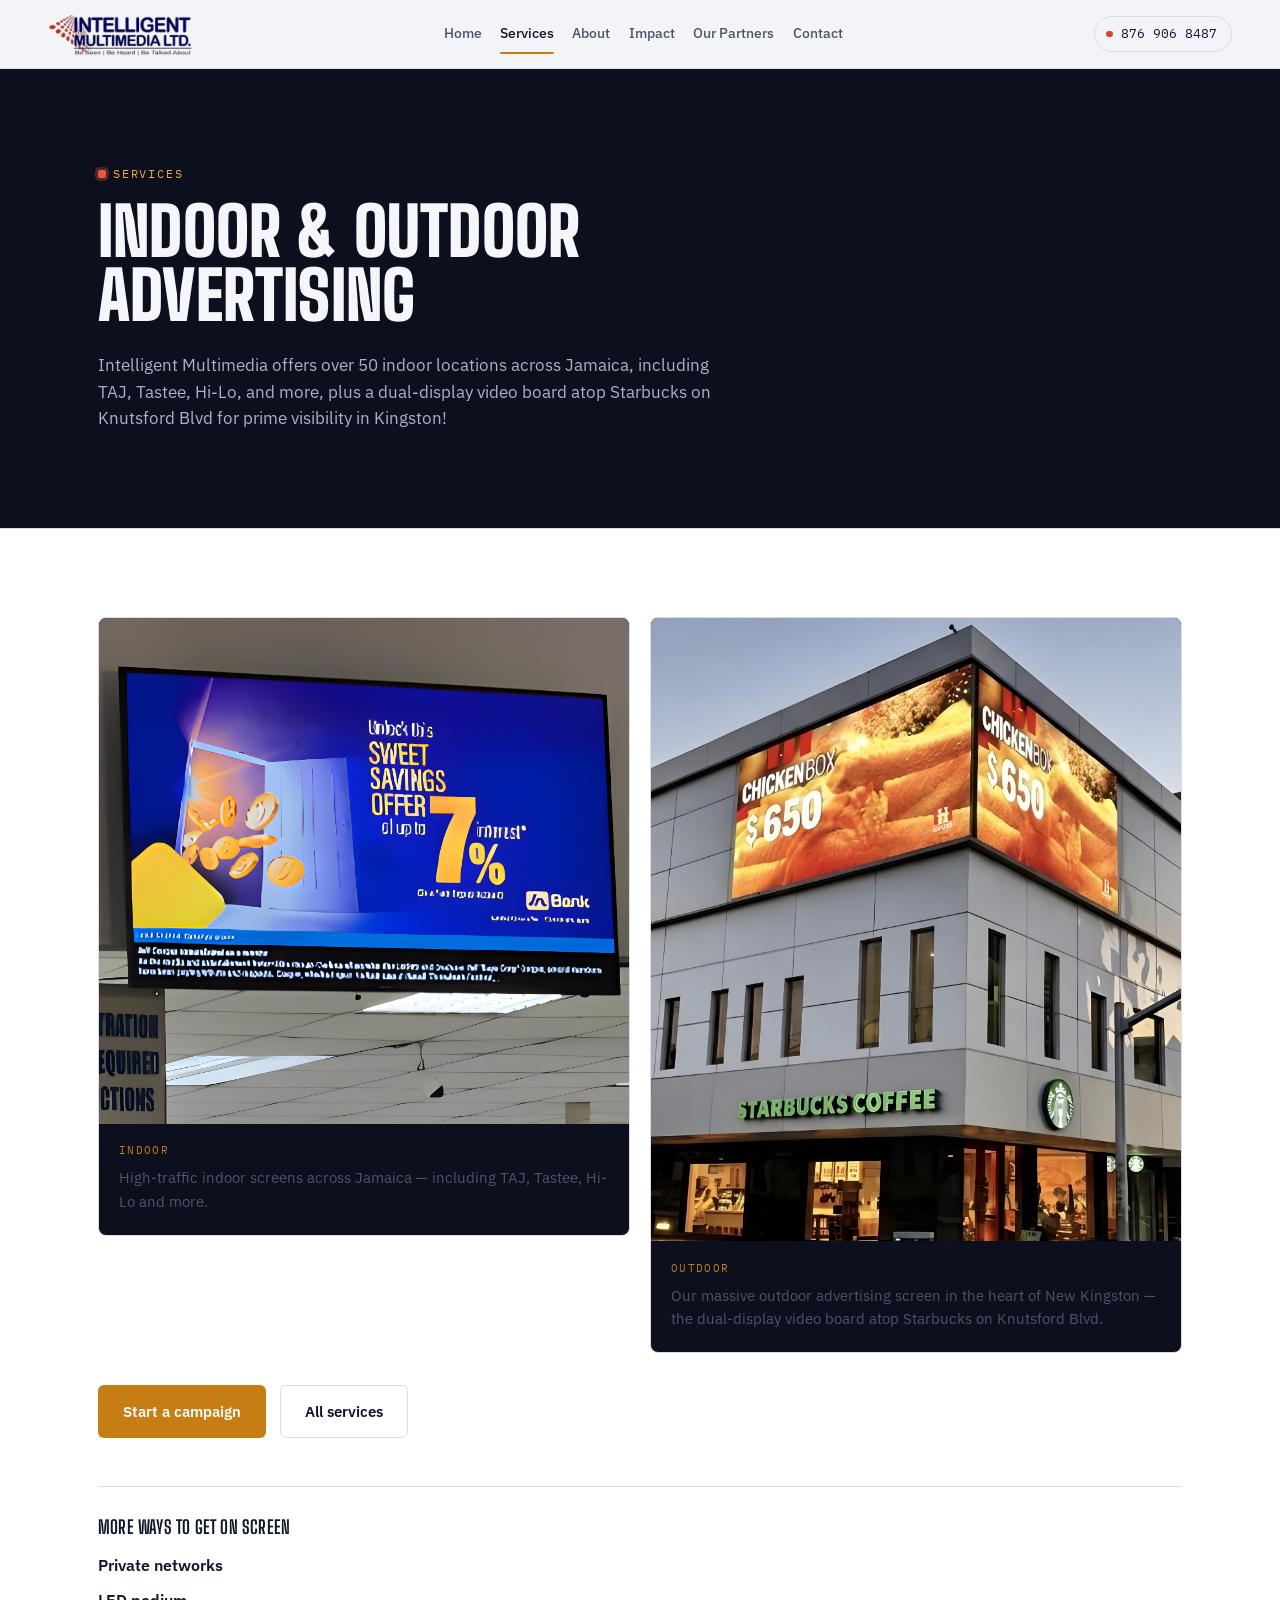
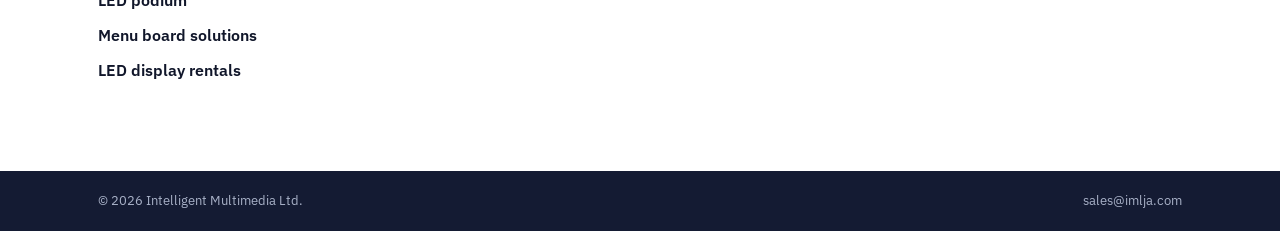
==== indoor-outdoor-advertising.html @ 4af354d1 "First version" ====
<!DOCTYPE html>
<html lang="en">
<head>
<meta charset="utf-8">
<meta name="viewport" content="width=device-width, initial-scale=1">
<title>Indoor & outdoor advertising | Intelligent Multimedia</title>
<link rel="stylesheet" href="https://fonts.googleapis.com/css2?family=Big+Shoulders+Display:wght@600;700;800;900&family=IBM+Plex+Sans:wght@400;500;600;700&family=IBM+Plex+Mono:wght@400;500;600&display=swap">
<link rel="stylesheet" href="styles.css">
</head>
<body>
<header class="site">
  <div class="nav-row">
    <a class="brand" href="index.html">
      <img class="logo-dark" src="images/iml-logo.png" alt="Intelligent Multimedia Ltd." width="364" height="111">
      <img class="logo-light" src="images/iml-logo-light.png" alt="" width="364" height="111">
    </a>
    <nav class="links" aria-label="Primary">
      <a href="index.html">Home</a>
      <a href="index.html#services" class="active">Services</a>
      <a href="index.html#about">About</a>
      <a href="index.html#impact">Impact</a>
      <a href="index.html#partners">Our Partners</a>
      <a href="index.html#contact">Contact</a>
    </nav>
    <div class="nav-actions">
      <a class="call-pill" href="tel:+18769068487"><span class="dot"></span>876 906 8487</a>
      <button class="menu-btn" id="menuBtn" aria-expanded="false" aria-controls="mobilePanel" aria-label="Open menu">
        <svg viewBox="0 0 24 24" fill="none" stroke="currentColor" stroke-width="2" stroke-linecap="round"><line x1="3" y1="6" x2="21" y2="6"/><line x1="3" y1="12" x2="21" y2="12"/><line x1="3" y1="18" x2="21" y2="18"/></svg>
      </button>
    </div>
  </div>
  <div class="mobile-panel" id="mobilePanel">
    <div>
      <nav aria-label="Mobile">
        <a href="index.html">Home</a>
        <a href="index.html#services">Services</a>
        <a href="index.html#about">About</a>
        <a href="index.html#impact">Impact</a>
        <a href="index.html#partners">Our Partners</a>
        <a href="index.html#contact">Contact</a>
        <a href="tel:+18769068487">Call 876 906 8487</a>
      </nav>
    </div>
  </div>
</header>

<section class="service-hero">
  <div class="wrap">
    <p class="eyebrow on-screen">Services</p>
    <h1>Indoor &amp; outdoor advertising</h1>
    <p class="lede">Intelligent Multimedia offers over 50 indoor locations across Jamaica, including TAJ, Tastee, Hi-Lo, and more, plus a dual-display video board atop Starbucks on Knutsford Blvd for prime visibility in Kingston!</p>
  </div>
</section>

<section class="service-body">
  <div class="wrap">
    <div class="offer-media">
      <figure class="offer-shot indoor">
        <img src="images/indoor-digital-screen.jpg" alt="Indoor digital advertising screen showing a live campaign and news ticker" decoding="async">
        <figcaption>
          <span class="k">Indoor</span>
          <p>High-traffic indoor screens across Jamaica &mdash; including TAJ, Tastee, Hi-Lo and more.</p>
        </figcaption>
      </figure>
      <figure class="offer-shot outdoor">
        <img src="images/outdoor-new-kingston.jpg" alt="Massive dual-display outdoor advertising screen above Starbucks in New Kingston" decoding="async">
        <figcaption>
          <span class="k">Outdoor</span>
          <p>Our massive outdoor advertising screen in the heart of New Kingston &mdash; the dual-display video board atop Starbucks on Knutsford Blvd.</p>
        </figcaption>
      </figure>
    </div>
    <div class="service-cta">
      <a class="btn btn-solid on-light" href="index.html#contact">Start a campaign</a>
      <a class="btn btn-ghost on-light" href="index.html#services">All services</a>
    </div>
    <div class="other-services">
      <h2>More ways to get on screen</h2>
      <ul>
      <li><a href="private-networks.html">Private networks</a></li>
      <li><a href="led-podium.html">LED podium</a></li>
      <li><a href="menu-board-solutions.html">Menu board solutions</a></li>
      <li><a href="led-display-rentals.html">LED display rentals</a></li>
      </ul>
    </div>
  </div>
</section>

<footer class="site-footer">
  <div class="wrap footer-row">
    <span>&copy; <span id="year"></span> Intelligent Multimedia Ltd.</span>
    <a href="mailto:sales@imlja.com">sales@imlja.com</a>
  </div>
</footer>
<script src="site.js"></script>
</body>
</html>
---- styles.css ----
:root{
    --paper:#F2F4F7;
    --surface:#FFFFFF;
    --surface-2:#E9ECF2;
    --ink:#10162A;
    --ink-soft:#4B5568;
    --border:#D8DDE6;
    --amber:#E79A2E;
    --amber-strong:#C67D14;
    --amber-tint:#FBEBD2;
    --live-red:#D8432C;
    --focus:#2E6FE0;

    --screen-bg:#0B0F1E;
    --screen-panel:#141B33;
    --screen-panel-2:#1B2445;
    --screen-text:#F4F6FA;
    --screen-text-soft:#A9B2C8;
    --screen-border:rgba(255,255,255,0.12);
    --screen-amber:#F0A93E;
    --screen-red:#EA5A3C;

    --display: "Big Shoulders Display", "Arial Narrow", sans-serif;
    --body: "IBM Plex Sans", "Segoe UI", system-ui, sans-serif;
    --mono: "IBM Plex Mono", ui-monospace, "SFMono-Regular", Menlo, monospace;

    color-scheme: light;
  }
  @media (prefers-color-scheme: dark){
    :root:not([data-theme="light"]){
      --paper:#0C1120;
      --surface:#131A2C;
      --surface-2:#19233A;
      --ink:#EAEDF4;
      --ink-soft:#9CA6BC;
      --border:rgba(255,255,255,0.10);
      --amber:#F0A93E;
      --amber-strong:#F7C067;
      --amber-tint:#241C10;
      --live-red:#FF5A3C;
      color-scheme: dark;
    }
  }
  :root[data-theme="dark"]{
    --paper:#0C1120;
    --surface:#131A2C;
    --surface-2:#19233A;
    --ink:#EAEDF4;
    --ink-soft:#9CA6BC;
    --border:rgba(255,255,255,0.10);
    --amber:#F0A93E;
    --amber-strong:#F7C067;
    --amber-tint:#241C10;
    --live-red:#FF5A3C;
    color-scheme: dark;
  }

  *{box-sizing:border-box;}
  html{scroll-behavior:smooth;}
  body{
    margin:0;
    background:var(--paper);
    color:var(--ink);
    font-family:var(--body);
    line-height:1.55;
    -webkit-font-smoothing:antialiased;
  }
  img{max-width:100%;display:block;}
  a{color:inherit;}
  h1,h2,h3{
    font-family:var(--display);
    text-wrap:balance;
    margin:0;
    line-height:0.96;
    letter-spacing:0.2px;
  }
  .eyebrow{
    font-family:var(--mono);
    font-size:0.72rem;
    letter-spacing:0.16em;
    text-transform:uppercase;
    color:var(--amber-strong);
    display:flex;
    align-items:center;
    gap:0.6em;
    margin:0 0 1rem;
  }
  .eyebrow::before{
    content:"";
    width:0.5rem;height:0.5rem;
    border-radius:2px;
    background:var(--live-red);
    box-shadow:0 0 0 3px color-mix(in srgb, var(--live-red) 20%, transparent);
    flex:none;
  }
  .eyebrow.on-screen{ color:var(--screen-amber); }
  .eyebrow.on-screen::before{ box-shadow:0 0 0 3px color-mix(in srgb, var(--screen-red) 30%, transparent); background:var(--screen-red); }

  .wrap{ max-width:1180px; margin:0 auto; padding:0 clamp(1.25rem, 4vw, 3rem); }
  section{ position:relative; }

  /* ---------- nav ---------- */
  header.site{
    position:sticky; top:0; z-index:40;
    background:color-mix(in srgb, var(--paper) 82%, transparent);
    backdrop-filter:blur(10px);
    border-bottom:1px solid var(--border);
  }
  .nav-row{
    display:grid;
    grid-template-columns:auto 1fr auto;
    align-items:center;
    gap:0.65rem 1.25rem;
    padding:0.75rem clamp(1.25rem, 4vw, 3rem);
  }
  .brand{
    display:flex;
    align-items:center;
    text-decoration:none;
    flex-shrink:0;
    justify-self:start;
    width:max-content;
    line-height:0;
  }
  .brand img{
    display:block;
    height:2.35rem;
    width:auto;
    max-width:min(13.5rem, 48vw);
  }
  .brand .logo-light{ display:none; }
  @media (prefers-color-scheme: dark){
    :root:not([data-theme="light"]) .brand .logo-dark{ display:none; }
    :root:not([data-theme="light"]) .brand .logo-light{ display:block; }
  }
  :root[data-theme="dark"] .brand .logo-dark{ display:none; }
  :root[data-theme="dark"] .brand .logo-light{ display:block; }
  @media (min-width:640px){
    .brand img{ height:2.75rem; }
  }

  nav.links{
    display:flex;
    flex-wrap:wrap;
    align-items:center;
    justify-content:center;
    gap:0.15rem 1.15rem;
    min-width:0;
  }
  nav.links a{
    text-decoration:none; font-size:0.88rem; font-weight:500;
    color:var(--ink-soft); position:relative; padding:0.3rem 0;
    white-space:nowrap;
  }
  nav.links a.active, nav.links a:hover{ color:var(--ink); }
  nav.links a.active::after{
    content:""; position:absolute; left:0; right:0; bottom:-4px; height:2px;
    background:var(--amber-strong); border-radius:2px;
  }

  .nav-actions{ display:flex; align-items:center; gap:0.75rem; }
  .call-pill{
    display:none; align-items:center; gap:0.5rem;
    font-family:var(--mono); font-size:0.8rem; text-decoration:none;
    color:var(--ink); border:1px solid var(--border); border-radius:999px;
    padding:0.45rem 0.9rem 0.45rem 0.7rem; white-space:nowrap;
  }
  .call-pill:hover{ border-color:var(--amber-strong); color:var(--amber-strong); }
  .call-pill .dot{ width:0.4rem; height:0.4rem; border-radius:50%; background:var(--live-red); }
  @media (min-width:720px){ .call-pill{ display:inline-flex; } }

  .menu-btn, .mobile-panel{ display:none; }

  @media (max-width:900px){
    .nav-row{
      grid-template-columns:1fr auto;
      grid-template-areas:
        "brand actions"
        "links links";
    }
    .brand{ grid-area:brand; }
    nav.links{ grid-area:links; justify-content:flex-start; gap:0.2rem 0.85rem; width:100%; }
    nav.links a{ font-size:0.8rem; }
    .nav-actions{ grid-area:actions; }
  }

  /* ---------- hero (screen wall) ---------- */
  .hero{
    background:var(--screen-bg); color:var(--screen-text);
    overflow:hidden; isolation:isolate;
  }
  .tile-wall{
    position:absolute; inset:0; z-index:0;
    display:grid;
    grid-template-columns:repeat(12, 1fr);
    gap:3px; padding:3px;
    opacity:0.55;
  }
  .tile-wall .tile{
    background:var(--screen-panel);
    border-radius:2px;
    animation:tilePulse 6s ease-in-out infinite;
  }
  .tile-wall .tile.amber{ background:color-mix(in srgb, var(--screen-amber) 55%, var(--screen-panel)); }
  @keyframes tilePulse{
    0%, 100%{ opacity:0.35; }
    50%{ opacity:0.9; }
  }
  .hero-scrim{
    position:absolute; inset:0; z-index:1;
    background:
      radial-gradient(60% 55% at 22% 30%, rgba(11,15,30,0.15), rgba(11,15,30,0.88) 72%),
      linear-gradient(180deg, rgba(11,15,30,0.55), rgba(11,15,30,0.97) 88%);
  }
  .hero-inner{
    position:relative; z-index:2;
    padding-top:clamp(4.5rem,14vw,8.5rem);
    padding-bottom:clamp(3.5rem,8vw,5.5rem);
    display:grid;
    grid-template-columns:1fr;
    gap:clamp(1.5rem,4vw,2.5rem);
    align-items:center;
    overflow:visible;
  }
  @media (min-width:960px){
    .hero-inner{
      grid-template-columns:minmax(0,0.92fr) minmax(420px,1.08fr);
      min-height:38rem;
    }
  }
  .hero-copy{ position:relative; z-index:3; }
  .hero h1{
    font-size:clamp(2.6rem, 8vw, 5.6rem);
    font-weight:900;
    text-transform:uppercase;
    max-width:16ch;
  }
  .hero h1 em{ font-style:normal; color:var(--screen-amber); }
  .hero p.lede{
    margin:1.5rem 0 0; max-width:46ch; font-size:1.08rem;
    color:var(--screen-text-soft);
  }
  .hero-ctas{ display:flex; flex-wrap:wrap; gap:0.9rem; margin-top:2.25rem; }

  .hero-orbit{
    --shot-w: 8.2rem;
    --shot-h: 10.4rem;
    --ring-r: 12.5rem;
    position:relative;
    z-index:2;
    height:clamp(18rem, 52vw, 28rem);
    perspective:70rem;
    perspective-origin:50% 50%;
    display:flex;
    align-items:center;
    justify-content:center;
    transform:translate3d(0, -1.25rem, 0);
  }
  @media (min-width:960px){
    .hero-orbit{
      --shot-w: 11.25rem;
      --shot-h: 14.4rem;
      --ring-r: 13.5rem;
      align-self:stretch;
      height:auto;
      min-height:32rem;
      transform:translate3d(0, -2.5rem, 0);
    }
  }
  @media (min-width:1400px){
    .hero-orbit{
      --shot-w: 14.5rem;
      --shot-h: 18.5rem;
      --ring-r: 16.5rem;
      min-height:40rem;
      transform:translate3d(0, -3rem, 0);
    }
    .hero-inner{ min-height:42rem; }
  }
  .hero-ring{
    position:relative;
    width:var(--shot-w);
    height:var(--shot-h);
    transform-style:preserve-3d;
  }
  .hero-shot{
    position:absolute;
    inset:0;
    border-radius:12px;
    overflow:hidden;
    border:1px solid var(--screen-border);
    background:var(--screen-panel);
    box-shadow:0 18px 40px rgba(0,0,0,0.45);
    transform-style:preserve-3d;
    backface-visibility:hidden;
    will-change:transform, filter, opacity;
  }
  .hero-shot img{
    width:100%;
    height:100%;
    object-fit:cover;
    display:block;
    transform:translateZ(0.1px);
    image-rendering:auto;
  }
  .hero-orbit.is-static .hero-shot{
    box-shadow:none;
  }
  .hero-orbit.is-static .hero-shot:not(:first-child){ display:none; }
  .hero-orbit.is-static .hero-shot:first-child{
    position:relative;
    transform:none;
    opacity:1;
    filter:none;
  }
  .btn{
    font-family:var(--body); font-weight:600; font-size:0.95rem;
    padding:0.85rem 1.5rem; border-radius:6px; text-decoration:none;
    display:inline-flex; align-items:center; gap:0.5rem; cursor:pointer; border:1px solid transparent;
    transition:transform 0.15s ease, background 0.15s ease, border-color 0.15s ease;
  }
  .btn:active{ transform:translateY(1px); }
  .btn-solid{ background:var(--screen-amber); color:#1B1204; }
  .btn-solid:hover{ background:#F7C067; }
  .btn-ghost{ border-color:var(--screen-border); color:var(--screen-text); }
  .btn-ghost:hover{ border-color:var(--screen-amber); color:var(--screen-amber); }

  .btn-solid.on-light{ background:var(--amber-strong); color:#fff; }
  .btn-solid.on-light:hover{ background:var(--amber); }
  .btn-ghost.on-light{ border-color:var(--border); color:var(--ink); }
  .btn-ghost.on-light:hover{ border-color:var(--amber-strong); color:var(--amber-strong); }

  .scroll-cue{
    position:absolute; left:clamp(1.25rem,4vw,3rem); bottom:1.5rem; z-index:2;
    font-family:var(--mono); font-size:0.68rem; letter-spacing:0.16em; text-transform:uppercase;
    color:var(--screen-text-soft); display:flex; align-items:center; gap:0.6rem;
  }
  .scroll-cue .line{ width:2rem; height:1px; background:var(--screen-text-soft); }

  /* ---------- ticker ---------- */
  .ticker{
    background:var(--screen-panel); color:var(--screen-text-soft);
    border-top:1px solid var(--screen-border); border-bottom:1px solid var(--screen-border);
    overflow:hidden; white-space:nowrap;
  }
  .ticker-track{
    display:inline-flex; align-items:center; gap:2.5rem;
    padding:0.85rem 0; animation:ticker 48s linear infinite;
    font-family:var(--mono); font-size:0.8rem; letter-spacing:0.06em;
  }
  .ticker:hover .ticker-track{ animation-play-state:paused; }
  .ticker-track span.hl{ color:var(--screen-amber); }
  .ticker-track .sep{ color:var(--screen-red); }
  @keyframes ticker{ from{ transform:translateX(0); } to{ transform:translateX(-50%); } }

  /* ---------- about / stats ---------- */
  .about{ padding:clamp(4rem,10vw,7rem) 0; }
  .about-grid{
    display:grid; gap:2.25rem;
    grid-template-columns:1fr;
  }
  @media (min-width:900px){
    .about-grid{
      grid-template-columns:minmax(0,0.62fr) minmax(0,1.38fr);
      align-items:center;
      gap:2.75rem;
    }
  }
  .about h2{ font-size:clamp(1.9rem,4vw,2.7rem); text-transform:uppercase; max-width:18ch; }
  .about p{ color:var(--ink-soft); max-width:56ch; margin:1.25rem 0 0; font-size:1.02rem; }

  .stat-panel{
    order:-1;
    background:var(--screen-bg); border-radius:12px; border:1px solid var(--screen-border);
    padding:clamp(1.75rem,4.5vw,3.4rem) clamp(1.25rem,3.5vw,2.6rem);
    display:grid;
    align-content:center;
    min-height:clamp(13rem,32vw,22rem);
    overflow:visible;
  }
  .stat{ display:flex; flex-direction:column; gap:0.45rem; }
  .stat .num{
    font-family:var(--mono); font-weight:600; font-size:clamp(2.1rem,5vw,2.8rem);
    color:var(--screen-text); font-variant-numeric:tabular-nums; letter-spacing:-0.01em;
  }
  .stat .num .suffix{ color:var(--screen-amber); }
  .stat .label{
    font-size:0.82rem; color:var(--screen-text-soft); max-width:32ch;
  }
  .stat + .stat{ border-top:1px solid var(--screen-border); padding-top:1.5rem; }
  .stat.featured .num{
    font-size:clamp(4.6rem,16vw,10.5rem);
    font-weight:700;
    line-height:0.86;
    letter-spacing:-0.05em;
    white-space:nowrap;
  }
  .stat.featured .label{
    font-size:clamp(1.08rem,2.1vw,1.35rem);
    max-width:18ch;
    line-height:1.35;
    margin-top:0.85rem;
    font-weight:500;
  }
  @media (min-width:900px){
    .stat-panel{ order:0; }
  }

  /* ---------- services / channels ---------- */
  .services{ padding:clamp(3.5rem,10vw,6rem) 0; background:var(--surface); border-top:1px solid var(--border); border-bottom:1px solid var(--border); }
  .services-head{ display:flex; flex-direction:column; gap:0.75rem; max-width:42ch; margin-bottom:2.75rem; }
  .services-head h2{ font-size:clamp(1.9rem,4vw,2.7rem); text-transform:uppercase; }
  .channel-grid{ display:grid; gap:1.1rem; grid-template-columns:1fr; }
  @media (min-width:700px){ .channel-grid{ grid-template-columns:1fr 1fr; } }
  @media (min-width:1080px){ .channel-grid{ grid-template-columns:repeat(3, 1fr); } }

  .channel-card{
    position:relative; border:1px solid var(--border); border-radius:8px;
    padding:1.6rem 1.5rem; background:var(--paper);
    transition:border-color 0.2s ease, transform 0.2s ease, box-shadow 0.2s ease;
  }
  .channel-card:hover{
    border-color:var(--amber-strong); transform:translateY(-3px);
    box-shadow:0 14px 30px -18px color-mix(in srgb, var(--amber-strong) 55%, transparent);
  }
  .channel-top{ display:flex; align-items:center; justify-content:space-between; margin-bottom:1rem; }
  .channel-num{ font-family:var(--mono); font-size:0.78rem; color:var(--ink-soft); letter-spacing:0.08em; }
  .live{ display:inline-flex; align-items:center; gap:0.4rem; font-family:var(--mono); font-size:0.62rem; letter-spacing:0.1em; color:var(--ink-soft); opacity:0; transition:opacity 0.2s ease; }
  .channel-card:hover .live{ opacity:1; }
  .live .dot{ width:0.4rem; height:0.4rem; border-radius:50%; background:var(--live-red); animation:blink 1.4s ease-in-out infinite; }
  @keyframes blink{ 0%,100%{opacity:1;} 50%{opacity:0.25;} }
  .channel-card h3{ font-size:1.32rem; text-transform:uppercase; letter-spacing:0.01em; margin-bottom:0.6rem; }
  .channel-card p{ color:var(--ink-soft); font-size:0.93rem; margin:0; }
  .channel-card.wide{ grid-column:1 / -1; }
  @media (min-width:700px){ .channel-card.wide{ grid-column:span 2; } }
  @media (min-width:1080px){ .channel-card.wide{ grid-column:span 1; } }

  /* ---------- inspire for good ---------- */
  .impact{ padding:clamp(3.5rem,10vw,6rem) 0; background:var(--amber-tint); }
  .impact-head{ max-width:48ch; margin-bottom:2.5rem; }
  .impact-head h2{ font-size:clamp(1.9rem,4vw,2.7rem); text-transform:uppercase; }
  .impact-head p{ color:var(--ink-soft); margin-top:1rem; }
  .impact-grid{ display:grid; gap:1.25rem; grid-template-columns:1fr; }
  @media (min-width:800px){ .impact-grid{ grid-template-columns:repeat(3, 1fr); } }
  .impact-card{
    background:var(--surface); border:1px solid var(--border); border-radius:8px;
    padding:1.6rem 1.5rem; display:flex; flex-direction:column; gap:0.75rem;
  }
  .impact-card .partner{
    font-family:var(--mono); font-size:0.68rem; letter-spacing:0.12em; text-transform:uppercase;
    color:var(--amber-strong);
  }
  .impact-card h3{ font-size:1.2rem; text-transform:none; font-family:var(--body); font-weight:700; }
  .impact-card p{ color:var(--ink-soft); font-size:0.92rem; margin:0; flex:1; }
  .impact-card a{ font-size:0.85rem; font-weight:600; color:var(--ink); text-decoration:underline; text-underline-offset:3px; }

  /* ---------- our partners ---------- */
  .partners{
    padding:clamp(3.5rem,10vw,6rem) 0;
    background:var(--surface);
    border-top:1px solid var(--border);
    border-bottom:1px solid var(--border);
  }
  .partners-head{ max-width:48ch; margin-bottom:2.5rem; }
  .partners-head h2{ font-size:clamp(1.9rem,4vw,2.7rem); text-transform:uppercase; }
  .partners-head p{ color:var(--ink-soft); margin-top:1rem; }
  .partner-logo-grid{
    display:grid;
    gap:1rem;
    grid-template-columns:repeat(2, 1fr);
  }
  @media (min-width:700px){ .partner-logo-grid{ grid-template-columns:repeat(3, 1fr); } }
  @media (min-width:1080px){ .partner-logo-grid{ grid-template-columns:repeat(5, 1fr); } }
  .partner-logo{
    margin:0;
    min-height:7.5rem;
    display:flex;
    align-items:center;
    justify-content:center;
    padding:1.25rem 1.1rem;
    background:#fff;
    border:1px solid var(--border);
    border-radius:8px;
  }
  .partner-logo img{
    max-width:100%;
    max-height:4.75rem;
    width:auto;
    height:auto;
    object-fit:contain;
  }

  /* ---------- contact ---------- */
  .contact{ background:var(--screen-bg); color:var(--screen-text); padding:clamp(4rem,10vw,7rem) 0; }
  .contact-inner{ display:grid; gap:2.5rem; grid-template-columns:1fr; }
  @media (min-width:900px){ .contact-inner{ grid-template-columns:1.2fr 0.8fr; align-items:end; } }
  .contact h2{ font-size:clamp(2rem,5vw,3.2rem); text-transform:uppercase; max-width:14ch; }
  .contact p.lede{ color:var(--screen-text-soft); max-width:44ch; margin-top:1.25rem; }
  .contact-links{ display:grid; gap:1.1rem; }
  .contact-item{ display:flex; flex-direction:column; gap:0.25rem; padding-bottom:1.1rem; border-bottom:1px solid var(--screen-border); }
  .contact-item:last-child{ border-bottom:none; padding-bottom:0; }
  .contact-item .k{ font-family:var(--mono); font-size:0.66rem; letter-spacing:0.14em; text-transform:uppercase; color:var(--screen-amber); }
  .contact-item a, .contact-item span.v{ font-size:1.15rem; font-weight:600; text-decoration:none; color:var(--screen-text); }
  .contact-item a:hover{ color:var(--screen-amber); }

  footer.site-footer{
    background:var(--screen-panel); color:var(--screen-text-soft);
    padding:1.25rem 0; font-size:0.8rem;
  }
  .footer-row{ display:flex; flex-wrap:wrap; gap:0.75rem 1.5rem; align-items:center; justify-content:space-between; }
  .footer-row a{ text-decoration:none; color:var(--screen-text-soft); }
  .footer-row a:hover{ color:var(--screen-amber); }

  :focus-visible{ outline:2px solid var(--focus); outline-offset:2px; }

  @media (prefers-reduced-motion: reduce){
    html{ scroll-behavior:auto; }
    .tile-wall .tile{ animation:none; }
    .ticker-track{ animation:none; }
    .live .dot{ animation:none; }
    .btn, .channel-card{ transition:none; }
    .hero-ring, .hero-shot{ animation:none !important; }
  }

/* ---------- linked service cards ---------- */
a.channel-card{
  display:flex;
  flex-direction:column;
  text-decoration:none;
  color:inherit;
  cursor:pointer;
  height:100%;
}
a.channel-card .click-more{
  margin-top:auto;
  padding-top:1rem;
  font-family:var(--mono);
  font-size:0.72rem;
  letter-spacing:0.12em;
  text-transform:uppercase;
  color:var(--amber-strong);
}

/* ---------- service pages ---------- */
.service-hero{
  background:var(--screen-bg);
  color:var(--screen-text);
  padding:clamp(3.5rem,10vw,6rem) 0;
}
.service-hero h1{
  font-size:clamp(2.2rem,6vw,4.2rem);
  font-weight:900;
  text-transform:uppercase;
  max-width:18ch;
}
.service-hero p.lede{
  margin:1.5rem 0 0;
  max-width:min(62ch, 100%);
  color:var(--screen-text-soft);
  font-size:1.08rem;
}
.service-body{
  padding:clamp(3rem,8vw,5.5rem) 0;
  background:var(--surface);
  border-top:1px solid var(--border);
}
.service-body p{
  color:var(--ink-soft);
  max-width:62ch;
  margin:0;
  font-size:1.02rem;
}
.service-cta{
  display:flex;
  flex-wrap:wrap;
  gap:0.9rem;
  margin-top:2rem;
}
.other-services{
  margin-top:3rem;
  padding-top:2rem;
  border-top:1px solid var(--border);
}
.other-services h2{
  font-size:1.15rem;
  text-transform:uppercase;
  margin-bottom:1rem;
}
.other-services ul{
  list-style:none;
  margin:0;
  padding:0;
  display:grid;
  gap:0.65rem;
}
.other-services a{
  text-decoration:none;
  font-weight:600;
  color:var(--ink);
}
.other-services a:hover{ color:var(--amber-strong); }

.offer-media{
  display:grid;
  gap:1.25rem;
  grid-template-columns:1fr;
}
@media (min-width:900px){
  .offer-media{ grid-template-columns:1fr 1fr; align-items:start; }
}
.offer-shot{
  margin:0;
  background:var(--screen-bg);
  border:1px solid var(--border);
  border-radius:8px;
  overflow:hidden;
  display:flex;
  flex-direction:column;
}
.offer-shot img{
  display:block;
  width:100%;
  height:auto;
  max-width:100%;
  max-height:none;
  object-fit:unset;
  background:var(--screen-bg);
  vertical-align:top;
}
@media (min-width:900px){
  .offer-media.single{
    grid-template-columns:1fr;
    max-width:36rem;
  }
  .offer-media.single.portrait{
    max-width:24rem;
  }
}
.offer-shot figcaption{ padding:1.15rem 1.25rem 1.35rem; }
.offer-shot .k{
  font-family:var(--mono);
  font-size:0.68rem;
  letter-spacing:0.12em;
  text-transform:uppercase;
  color:var(--amber-strong);
  display:block;
  margin-bottom:0.45rem;
}
.offer-shot p{
  margin:0;
  color:var(--ink-soft);
  font-size:0.95rem;
  max-width:none;
}
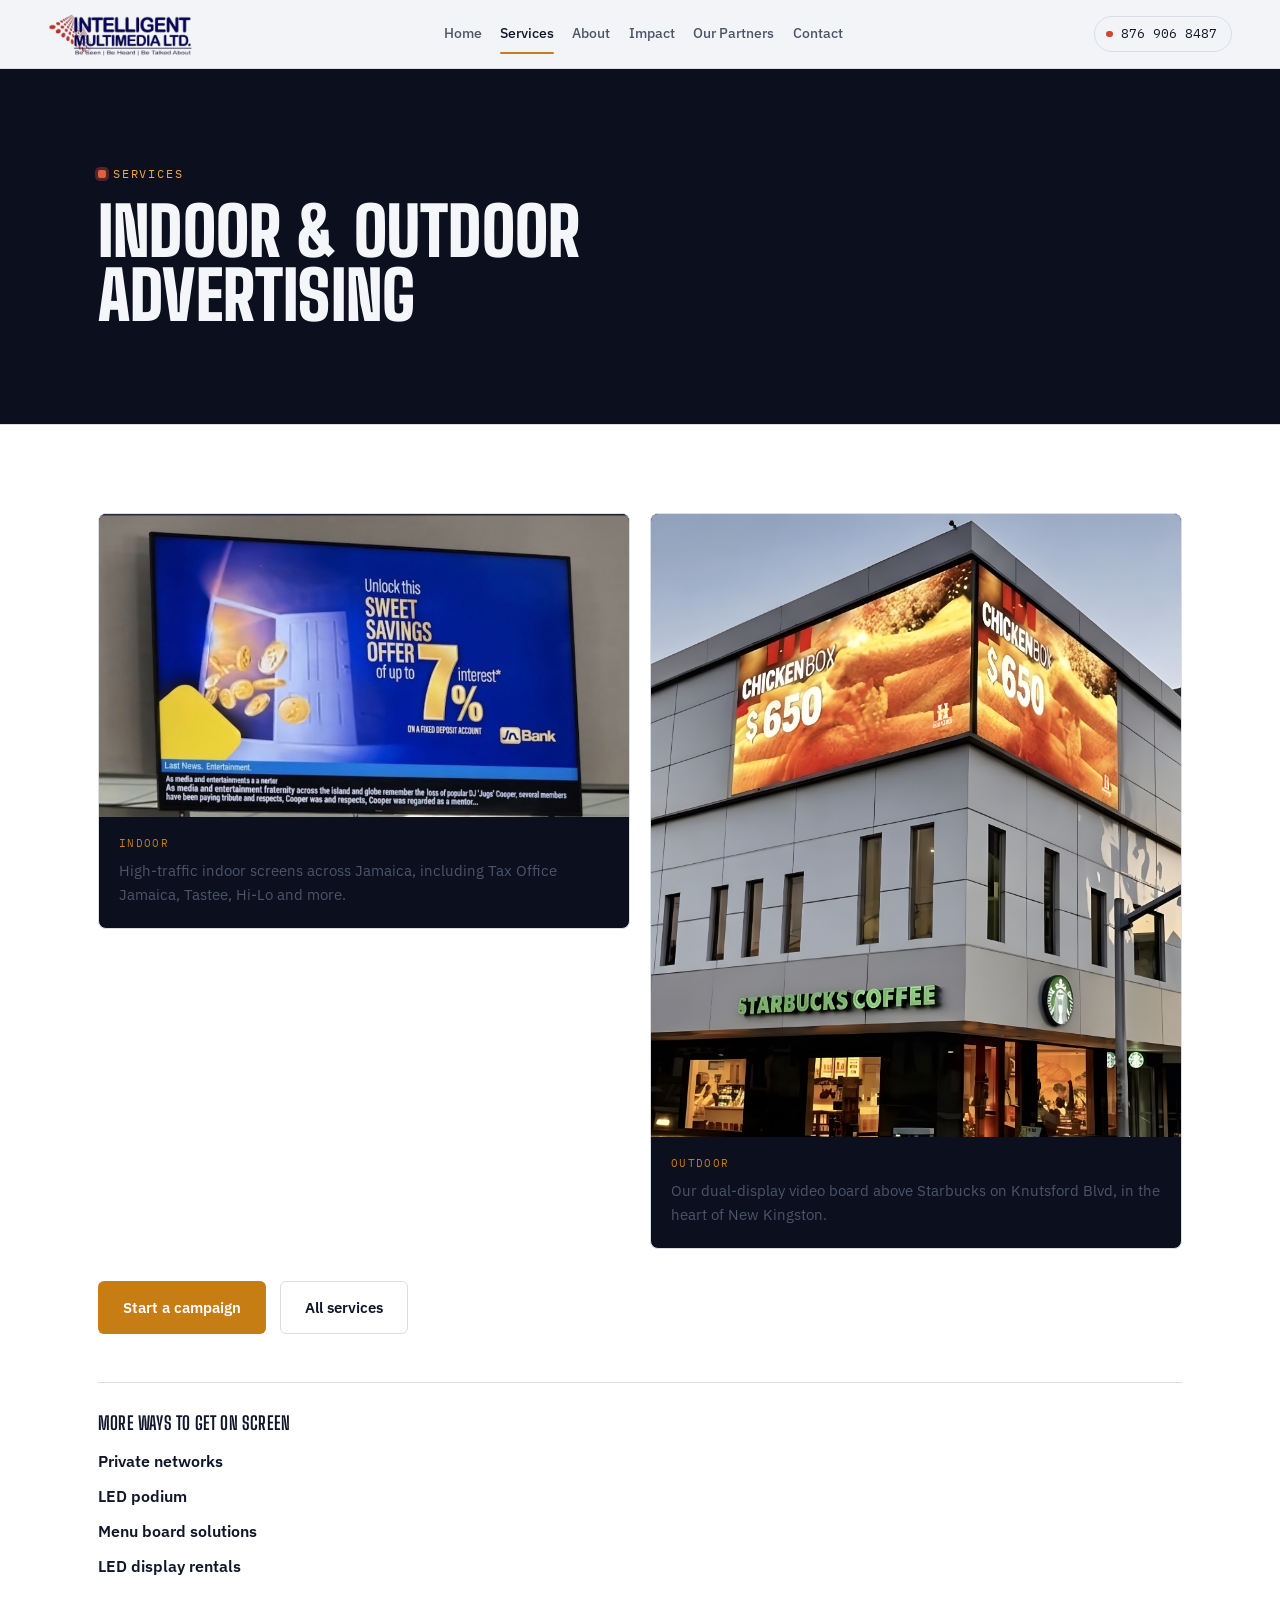
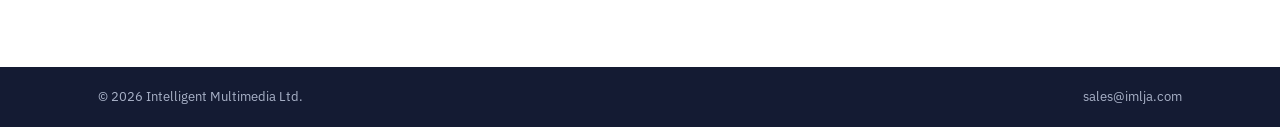
==== commit cc073b4a: "Refresh service cards and match service page copy Split indoor and outdoor into separate cards, add " ====
--- a/indoor-outdoor-advertising.html
+++ b/indoor-outdoor-advertising.html
@@ -48,7 +48,6 @@
   <div class="wrap">
     <p class="eyebrow on-screen">Services</p>
     <h1>Indoor &amp; outdoor advertising</h1>
-    <p class="lede">Intelligent Multimedia offers over 50 indoor locations across Jamaica, including TAJ, Tastee, Hi-Lo, and more, plus a dual-display video board atop Starbucks on Knutsford Blvd for prime visibility in Kingston!</p>
   </div>
 </section>
 
@@ -59,14 +58,14 @@
         <img src="images/indoor-digital-screen.jpg" alt="Indoor digital advertising screen showing a live campaign and news ticker" decoding="async">
         <figcaption>
           <span class="k">Indoor</span>
-          <p>High-traffic indoor screens across Jamaica &mdash; including TAJ, Tastee, Hi-Lo and more.</p>
+          <p>High-traffic indoor screens across Jamaica, including Tax Office Jamaica, Tastee, Hi-Lo and more.</p>
         </figcaption>
       </figure>
       <figure class="offer-shot outdoor">
         <img src="images/outdoor-new-kingston.jpg" alt="Massive dual-display outdoor advertising screen above Starbucks in New Kingston" decoding="async">
         <figcaption>
           <span class="k">Outdoor</span>
-          <p>Our massive outdoor advertising screen in the heart of New Kingston &mdash; the dual-display video board atop Starbucks on Knutsford Blvd.</p>
+          <p>Our dual-display video board above Starbucks on Knutsford Blvd, in the heart of New Kingston.</p>
         </figcaption>
       </figure>
     </div>
--- a/styles.css
+++ b/styles.css
@@ -246,6 +246,7 @@
     --shot-w: 8.2rem;
     --shot-h: 10.4rem;
     --ring-r: 12.5rem;
+    --shot-pop: 1.55;
     position:relative;
     z-index:2;
     height:clamp(18rem, 52vw, 28rem);
@@ -277,23 +278,24 @@
     }
     .hero-inner{ min-height:42rem; }
   }
+  /* Shots are laid out at their largest (front) size and scaled down in JS,
+     so the browser never upscales a low-res raster of the photo. */
   .hero-ring{
     position:relative;
-    width:var(--shot-w);
-    height:var(--shot-h);
+    width:calc(var(--shot-w) * var(--shot-pop));
+    height:calc(var(--shot-h) * var(--shot-pop));
     transform-style:preserve-3d;
   }
   .hero-shot{
     position:absolute;
     inset:0;
-    border-radius:12px;
+    border-radius:18px;
     overflow:hidden;
     border:1px solid var(--screen-border);
     background:var(--screen-panel);
-    box-shadow:0 18px 40px rgba(0,0,0,0.45);
+    box-shadow:0 28px 62px rgba(0,0,0,0.45);
     transform-style:preserve-3d;
     backface-visibility:hidden;
-    will-change:transform, filter, opacity;
   }
   .hero-shot img{
     width:100%;
@@ -303,8 +305,13 @@
     transform:translateZ(0.1px);
     image-rendering:auto;
   }
+  .hero-orbit.is-static .hero-ring{
+    width:var(--shot-w);
+    height:var(--shot-h);
+  }
   .hero-orbit.is-static .hero-shot{
     box-shadow:none;
+    border-radius:12px;
   }
   .hero-orbit.is-static .hero-shot:not(:first-child){ display:none; }
   .hero-orbit.is-static .hero-shot:first-child{
@@ -410,30 +417,56 @@
   .services{ padding:clamp(3.5rem,10vw,6rem) 0; background:var(--surface); border-top:1px solid var(--border); border-bottom:1px solid var(--border); }
   .services-head{ display:flex; flex-direction:column; gap:0.75rem; max-width:42ch; margin-bottom:2.75rem; }
   .services-head h2{ font-size:clamp(1.9rem,4vw,2.7rem); text-transform:uppercase; }
-  .channel-grid{ display:grid; gap:1.1rem; grid-template-columns:1fr; }
+  .channel-grid{ display:grid; gap:1.5rem; grid-template-columns:1fr; }
   @media (min-width:700px){ .channel-grid{ grid-template-columns:1fr 1fr; } }
   @media (min-width:1080px){ .channel-grid{ grid-template-columns:repeat(3, 1fr); } }
 
   .channel-card{
-    position:relative; border:1px solid var(--border); border-radius:8px;
-    padding:1.6rem 1.5rem; background:var(--paper);
-    transition:border-color 0.2s ease, transform 0.2s ease, box-shadow 0.2s ease;
+    position:relative; border:1px solid var(--border); border-radius:14px;
+    overflow:hidden; background:var(--paper);
+    box-shadow:0 1px 2px rgba(16,22,42,0.04), 0 10px 28px -20px rgba(16,22,42,0.35);
+    transition:border-color 0.25s ease, transform 0.25s ease, box-shadow 0.25s ease;
   }
   .channel-card:hover{
-    border-color:var(--amber-strong); transform:translateY(-3px);
-    box-shadow:0 14px 30px -18px color-mix(in srgb, var(--amber-strong) 55%, transparent);
-  }
-  .channel-top{ display:flex; align-items:center; justify-content:space-between; margin-bottom:1rem; }
-  .channel-num{ font-family:var(--mono); font-size:0.78rem; color:var(--ink-soft); letter-spacing:0.08em; }
-  .live{ display:inline-flex; align-items:center; gap:0.4rem; font-family:var(--mono); font-size:0.62rem; letter-spacing:0.1em; color:var(--ink-soft); opacity:0; transition:opacity 0.2s ease; }
-  .channel-card:hover .live{ opacity:1; }
-  .live .dot{ width:0.4rem; height:0.4rem; border-radius:50%; background:var(--live-red); animation:blink 1.4s ease-in-out infinite; }
-  @keyframes blink{ 0%,100%{opacity:1;} 50%{opacity:0.25;} }
-  .channel-card h3{ font-size:1.32rem; text-transform:uppercase; letter-spacing:0.01em; margin-bottom:0.6rem; }
-  .channel-card p{ color:var(--ink-soft); font-size:0.93rem; margin:0; }
-  .channel-card.wide{ grid-column:1 / -1; }
-  @media (min-width:700px){ .channel-card.wide{ grid-column:span 2; } }
-  @media (min-width:1080px){ .channel-card.wide{ grid-column:span 1; } }
+    border-color:var(--amber-strong); transform:translateY(-5px);
+    box-shadow:0 24px 48px -24px color-mix(in srgb, var(--amber-strong) 60%, transparent);
+  }
+  .channel-media{
+    position:relative; aspect-ratio:16 / 10; overflow:hidden;
+    background:var(--screen-bg);
+  }
+  .channel-media img{
+    width:100%; height:100%; object-fit:cover;
+    transition:transform 0.6s cubic-bezier(.2,.7,.2,1);
+  }
+  .channel-card:hover .channel-media img{ transform:scale(1.06); }
+  .channel-media::before{
+    content:""; position:absolute; inset:0; z-index:1; pointer-events:none;
+    background:linear-gradient(180deg, transparent 55%, rgba(11,15,30,0.55));
+  }
+  .channel-media::after{
+    content:""; position:absolute; left:0; right:0; bottom:0; z-index:1; height:3px;
+    background:linear-gradient(90deg, var(--amber), var(--live-red));
+    transform:scaleX(0); transform-origin:left;
+    transition:transform 0.4s ease;
+  }
+  .channel-card:hover .channel-media::after{ transform:scaleX(1); }
+  .channel-body{
+    display:flex; flex-direction:column; flex:1;
+    padding:1.4rem 1.5rem 1.5rem;
+  }
+  .channel-num{
+    display:inline-flex; align-items:center; gap:0.6rem;
+    font-family:var(--mono); font-size:0.72rem; font-weight:500;
+    letter-spacing:0.14em; color:var(--amber-strong);
+    margin-bottom:0.7rem;
+  }
+  .channel-num::after{
+    content:""; width:1.75rem; height:1px;
+    background:currentColor; opacity:0.6;
+  }
+  .channel-card h3{ font-size:1.55rem; text-transform:uppercase; letter-spacing:0.01em; line-height:1.05; margin-bottom:0.7rem; }
+  .channel-card p{ color:var(--ink-soft); font-size:0.95rem; line-height:1.6; margin:0; }
 
   /* ---------- inspire for good ---------- */
   .impact{ padding:clamp(3.5rem,10vw,6rem) 0; background:var(--amber-tint); }
@@ -517,8 +550,8 @@
     html{ scroll-behavior:auto; }
     .tile-wall .tile{ animation:none; }
     .ticker-track{ animation:none; }
-    .live .dot{ animation:none; }
-    .btn, .channel-card{ transition:none; }
+    .btn, .channel-card, .channel-media img, .channel-media::after, .click-more .arrow{ transition:none; }
+    .channel-card:hover .channel-media img{ transform:none; }
     .hero-ring, .hero-shot{ animation:none !important; }
   }
 
@@ -533,13 +566,23 @@
 }
 a.channel-card .click-more{
   margin-top:auto;
-  padding-top:1rem;
+  padding-top:1.25rem;
+  display:inline-flex;
+  align-items:center;
+  gap:0.5rem;
   font-family:var(--mono);
   font-size:0.72rem;
+  font-weight:600;
   letter-spacing:0.12em;
   text-transform:uppercase;
   color:var(--amber-strong);
 }
+a.channel-card .click-more .arrow{
+  font-family:var(--body);
+  font-size:1rem;
+  transition:transform 0.25s ease;
+}
+a.channel-card:hover .click-more .arrow{ transform:translateX(5px); }
 
 /* ---------- service pages ---------- */
 .service-hero{
